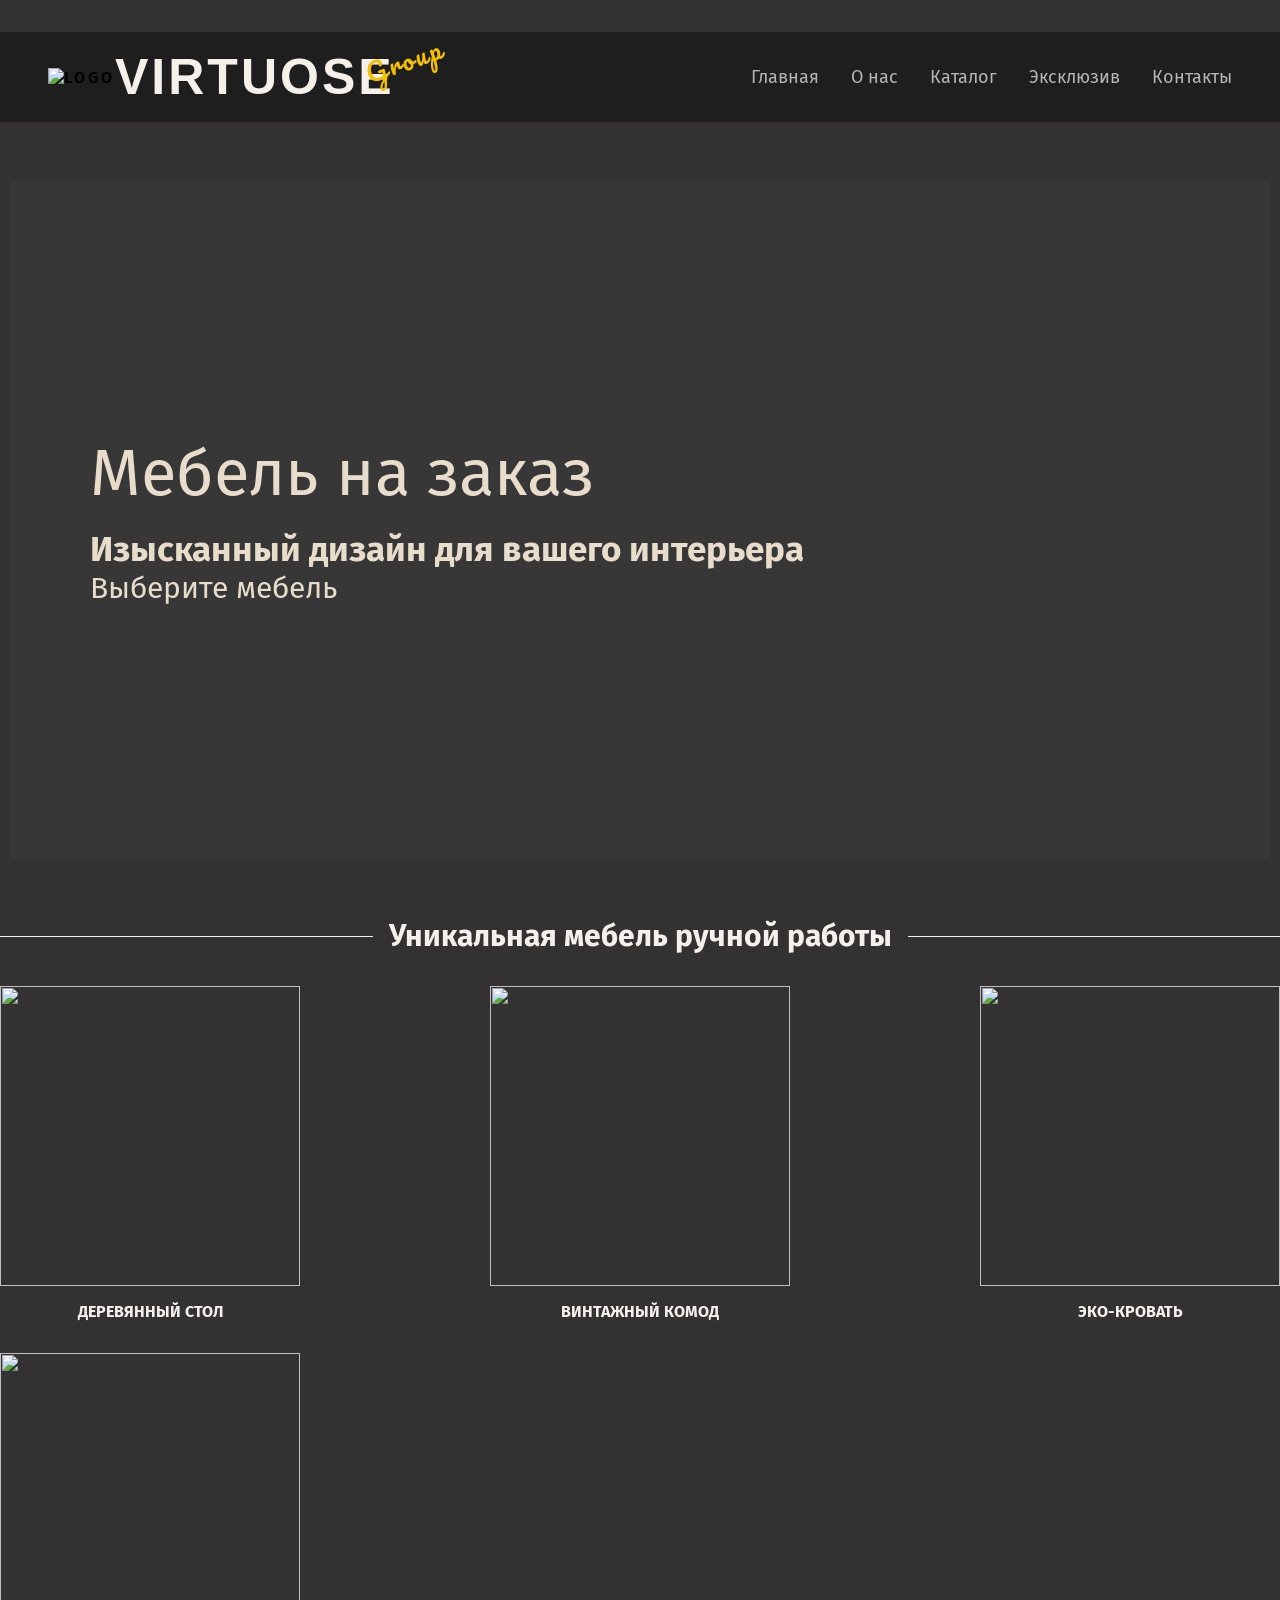
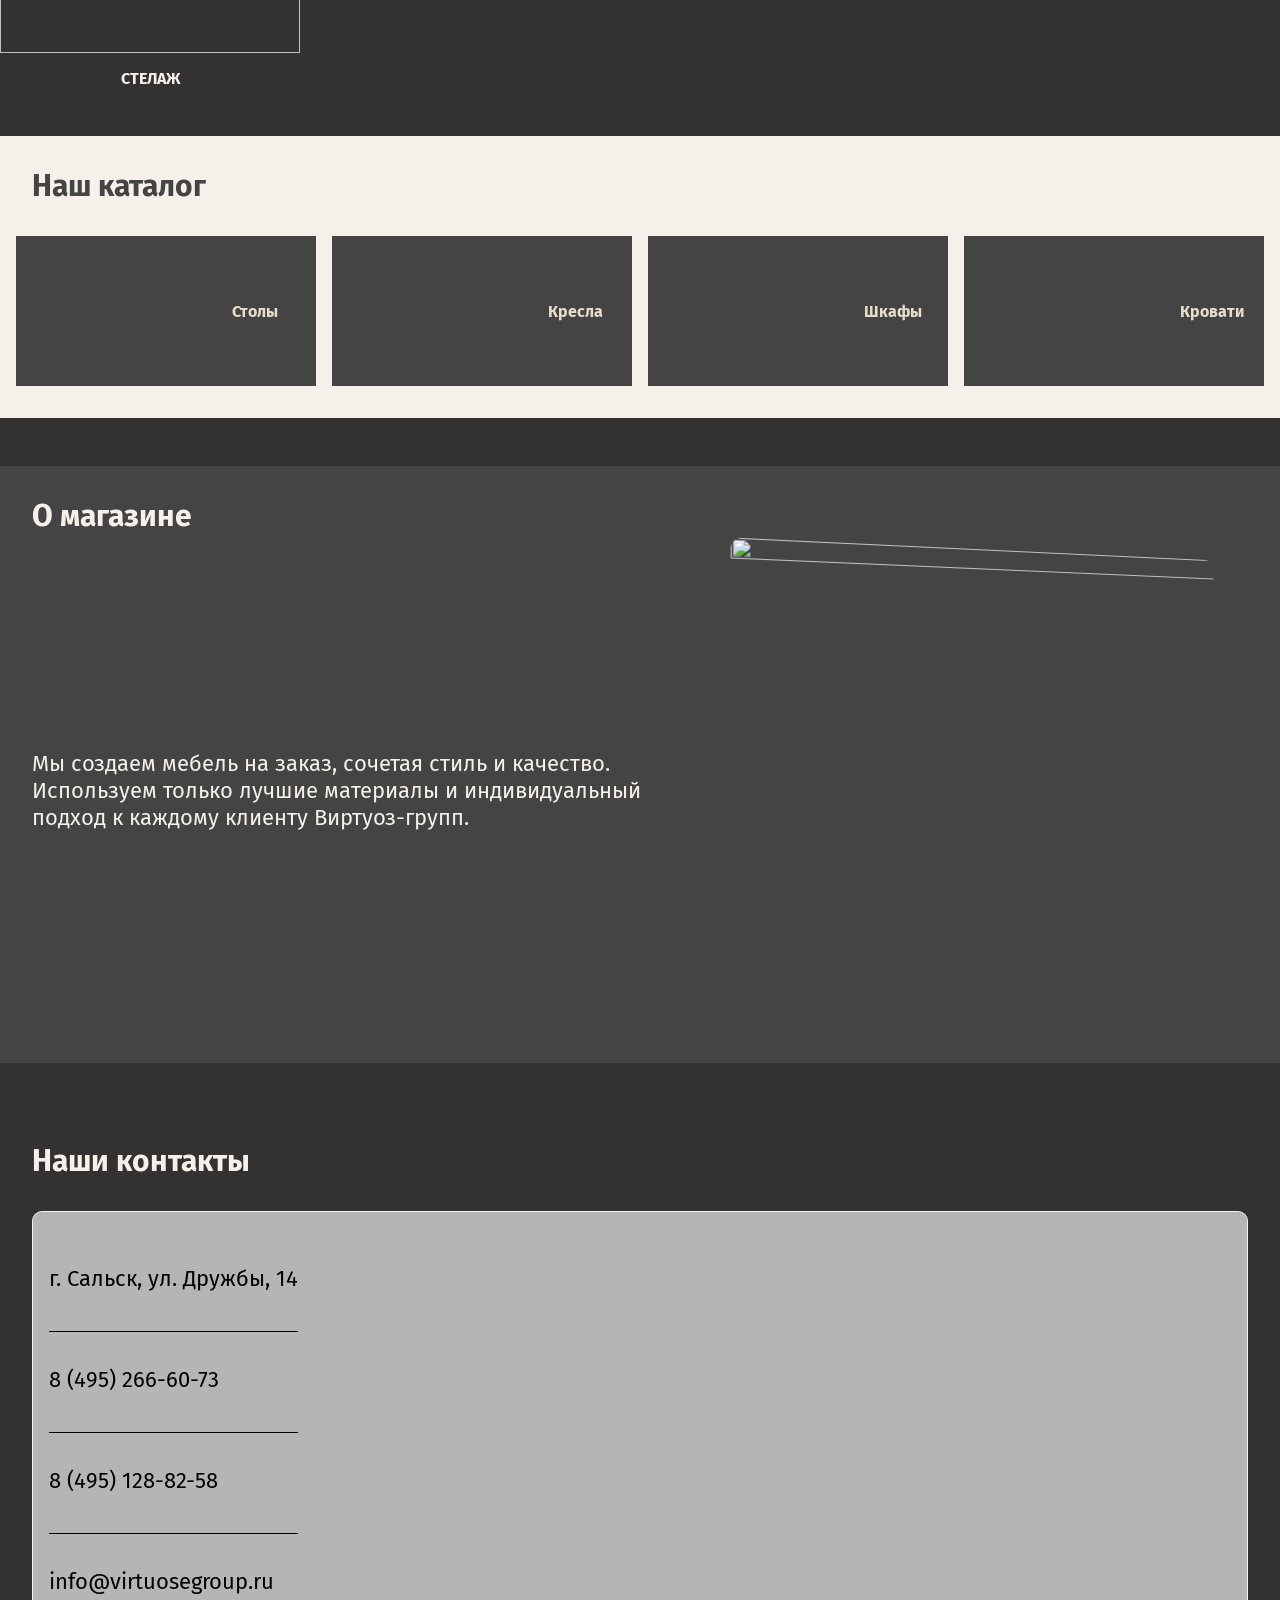
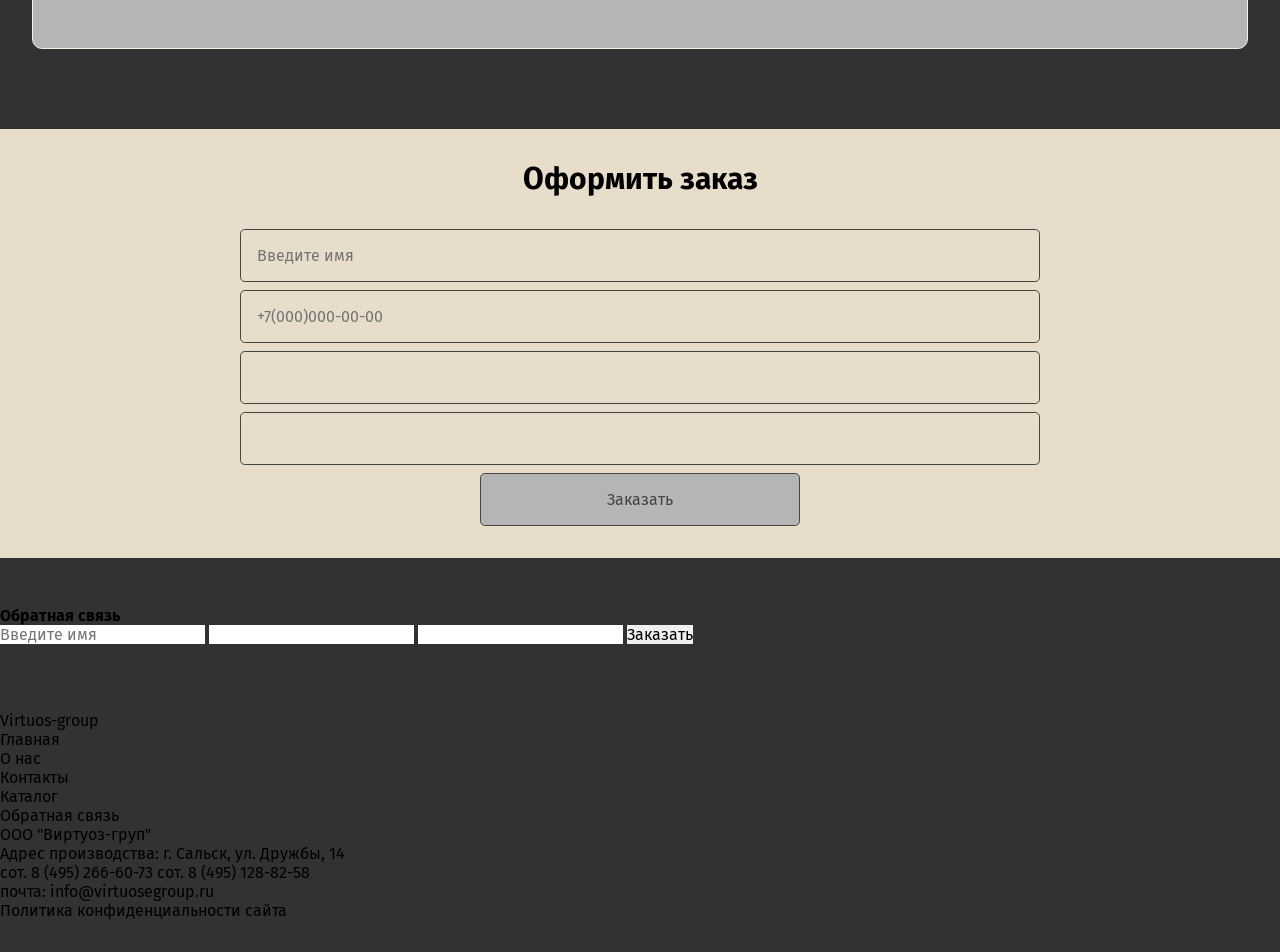
==== index.html @ 3ce0ae12 "first commit" ====
<!DOCTYPE html>
<html lang="ru">
<head>
  <meta charset="UTF-8" />
  <meta name="viewport" content="width=device-width, initial-scale=1.0" />
  <meta name="description" content="">
  <meta name="keywords" content="">
  <link rel="stylesheet" href="./style.css">
  <title>Виртуоз — мебель ручной работы</title>
</head>
<body>
  <div class="container">
    <header class="header">
      <a href="" class="header__logo"><img src="./image/logo (1).svg" alt="logo" class="header__logo--picture">Virtuose</a>
      <nav class="header__navigation">
        <li class="header__navigation--item"><a href="" class="header__navigation--link">Главная</a></li>
        <li class="header__navigation--item"><a href="" class="header__navigation--link">О нас</a></li>
        <li class="header__navigation--item"><a href="" class="header__navigation--link">Каталог</a></li>
        <li class="header__navigation--item"><a href="" class="header__navigation--link">Эксклюзив</a></li>
        <li class="header__navigation--item"><a href="" class="header__navigation--link">Контакты</a></li>
      </nav>
    </header>
    <main class="main">
      <section class="cover">
        <p class="cover__title">Мебель на заказ</p>
        <h1 class="cover__description">Изысканный дизайн для вашего интерьера</h1>
        <a href="" class="cover__button">Выберите мебель</a>
      </section>
      <section class="exclusive">
        <h1 class="exclusive__title">Уникальная мебель ручной работы</h1>
        <ul class="exclusive__content">
          <li class="exclusive__item">
            <img src="./image/Wooden table.jpg" alt="" class="exclusive__image">
            <h3 class="exclusive__description">Деревянный стол</h3>
          </li>
          <li class="exclusive__item">
            <img src="./image/dresser.jpg" alt="" class="exclusive__image">
            <h3 class="exclusive__description">Винтажный комод</h3>
          </li>
          <li class="exclusive__item">
            <img src="./image/bed.jpeg" alt="" class="exclusive__image">
            <h3 class="exclusive__description">Эко-кровать</h3>
          </li>
          <li class="exclusive__item">
            <img src="./image/rack.jpg" alt="" class="exclusive__image">
            <h3 class="exclusive__description">Стелаж</h3>
          </li>
        </ul>
      </section>
      <section class="catalog">
        <h2 class="catalog__title">Наш каталог</h2>
        <ul class="catalog__content">
          <li class="catalog__item">
            <img src="./image/table__bn.png" alt="">
            <h3 class="catalog__name" id="catalog__table">Столы</h3>
          </li>
          <li class="catalog__item">
            <img src="./image/armchair.png" alt="">
            <h3 class="catalog__name" id="catalog__kreslo">Кресла</h3>
          </li>
          <li class="catalog__item">
            <img src="./image/closet.png" alt="">
            <h3 class="catalog__name" id="catalog__shkaf">Шкафы</h3>
          </li>
          <li class="catalog__item">
            <img src="./image/bed__bn.png" alt="">
            <h3 class="catalog__name" id="catalog__bed">Кровати</h3>
          </li>
        </ul>
      </section>
      <section class="about">
        <h2 class="about__title">О магазине</h2>
        <div class="about__content">
          <p class="about__description">Мы создаем мебель на заказ, сочетая стиль и качество. Используем только лучшие материалы и индивидуальный подход к каждому клиенту Виртуоз-групп. </p>
          <img src="./image/cover__background.png" alt="" class="about__picture">  
        </div>
      </section>
      <section class="contacts">
        <h2 class="contacts__title">Наши контакты</h2>
        <div class="contacts__content">
          <div class="contacts__info">
            <p class="city">г. Сальск, ул. Дружбы, 14</p>
            <p class="f__number">8 (495) 266-60-73</p>
            <p class="s__number">8 (495) 128-82-58</p>
            <p class="email">info@virtuosegroup.ru</p>
          </div>
          <div class="contacts__map">
            <iframe src="https://yandex.ru/map-widget/v1/?um=constructor%3A5ed092db387ffd789fb53aecba98acf716bde3943d612df9912a5f10859b7bef&amp;source=constructor" width="600" height="400" frameborder="0"></iframe>
          </div>
        </div>
      </section>
      <section class="order">
        <h2 class="order__title">Оформить заказ</h2>
        <div class="order__content">
          <form name="" for="order" action="https://api.web3forms.com/submit" class="order__form" data-target="" method="POST">

            <input type="hidden" name="access_key" value="c7d4936d-9f30-47e5-af12-fcbf75e64cc6">

            <input type="text" class="order__name" placeholder="Введите имя" required>
            <label for="text" class="order__name--label">Введите имя</label>

            <input type="text" class="order__number" name="order" id="phone" placeholder="+7(000)000-00-00" required>
            
            <input type="datetime" class="order__data" placeholder="" required>
    
            <input type="text" class="order__comment" required>
            
            <button class="order__push">Заказать</button>
          </form>
        </div>
      </section>
      <section class="callback">
        <h2 class="callback__title">Обратная связь</h2>
        <div class="callback__content">
          <form name="callback" class="callback__form" data-target="" method="POST">
            <input type="text" class="callback__name" placeholder="Введите имя">
            <input type="text" class="callback__number">
            <input type="text" class="callback__text">
            <button class="callback__push">Заказать</button>
          </form>
        </div>
      </section>
    </main>
    <footer class="footer">
      <ul class="footer__content">
        <li class="footer__logo">
          <img src="" alt="" class="footer__logo--picture">
          <p class="footer__logo--text">Virtuos-group</p>
        </li>
        <li class="footer__navigation">
          <ul class="footer__navigation--list">
            <li class="footer__navigation--item"><a href="" class="footer__navigation--link">Главная</a></li>
            <li class="footer__navigation--item"><a href="" class="footer__navigation--link">О нас</a></li>
            <li class="footer__navigation--item"><a href="" class="footer__navigation--link">Контакты</a></li>
            <li class="footer__navigation--item"><a href="" class="footer__navigation--link">Каталог</a></li>
            <li class="footer__navigation--item"><a href="" class="footer__navigation--link">Обратная связь</a></li>
          </ul>
        </li>
        <li class="footer__info">
          <p class="footer__ooo">ООО "Виртуоз-груп"</p>
          <p class="footer__adres">Адрес производства: г. Сальск, ул. Дружбы, 14</p>
        </li>
        <li class="footer__contacts">
          <a href="" class="footer__f-number">сот. 8 (495) 266-60-73</a>
          <a href="" class="footer__s-number">сот. 8 (495) 128-82-58</a>
          <p class="footer__email">почта: info@virtuosegroup.ru</p>
        </li>
      </ul>
    </footer>
    <a href="./policy.html" class="policy">Политика конфиденциальности сайта</a>
  </div>
  <script src="./app.js"></script>
</body>
</html>
---- style.css ----
@import url('https://fonts.googleapis.com/css2?family=Montserrat:ital,wght@0,100..900;1,100..900&family=Oswald:wght@200..700&family=Playwrite+US+Trad+Guides&family=Source+Code+Pro:ital,wght@0,200..900;1,200..900&family=Space+Mono:ital,wght@0,400;0,700;1,400;1,700&family=Work+Sans:ital,wght@0,100..900;1,100..900&display=swap');

@import url('https://fonts.googleapis.com/css2?family=Fira+Sans:ital,wght@0,100;0,200;0,300;0,400;0,500;0,600;0,700;0,800;0,900;1,100;1,200;1,300;1,400;1,500;1,600;1,700;1,800;1,900&family=Montserrat:ital,wght@0,100..900;1,100..900&family=Oswald:wght@200..700&family=Playwrite+US+Trad+Guides&family=Source+Code+Pro:ital,wght@0,200..900;1,200..900&family=Space+Mono:ital,wght@0,400;0,700;1,400;1,700&family=Work+Sans:ital,wght@0,100..900;1,100..900&display=swap');

@import url('https://fonts.googleapis.com/css2?family=Fira+Sans:ital,wght@0,100;0,200;0,300;0,400;0,500;0,600;0,700;0,800;0,900;1,100;1,200;1,300;1,400;1,500;1,600;1,700;1,800;1,900&family=Montserrat:ital,wght@0,100..900;1,100..900&family=Oswald:wght@200..700&family=Pacifico&family=Playwrite+US+Trad+Guides&family=Source+Code+Pro:ital,wght@0,200..900;1,200..900&family=Space+Mono:ital,wght@0,400;0,700;1,400;1,700&family=Work+Sans:ital,wght@0,100..900;1,100..900&display=swap');

:root {
  --beige: #e8dccb;
  --light-beige: #f5f0ea;
  --gray: #b5b5b5;
  --dark-gray: #444;
  --black: #000;
  --white: #fff;
  --description: 16px;
  --f-title: 30px;
  --s-title: 22px;
  
}

*, *::after, *::before {
  box-sizing: border-box;
  padding: 0;
  margin: 0;
  font-size: 16px;
  font-family: "Fira Sans", sans-serif;
  border: none;
  border-radius: none;
  outline: none;
  text-decoration: none;
  color: var(--black);
  list-style-type: none;
}

body {
  background: #333132;
  position: relative;
}

.container {
  max-width: 1300px;
  margin: 0 auto;
  padding: 2rem 0;
}

.header {
  background: #1E1E1F;
  padding: 1rem 3rem;
  display: flex;
  flex-direction: row;
  justify-content: space-between;
  align-items: center;
}

.header__logo {
  display: flex;
  align-items: center;
  font-family: "Monserrat", sans-serif;
  font-size: 50px;
  color: var(--light-beige);
  font-weight: 600;
  text-transform: uppercase;
  position: relative;
  letter-spacing: 3px;
}

.header__logo::after {
  content: 'Group';
  color: #f4bf00;
  font-family: "Pacifico", sans-serif;
  text-transform: none;
  font-weight: 300;
  font-size: 25px;
  position: absolute;
  top: -10px;
  right: -50px;
  transform: rotate(-20deg);
}

.header__navigation {
  display: flex;
  flex-direction: row;
  column-gap: 2rem;

  && > li > a {
    font-size: 18px;
    color: var(--gray);
    transition: .3s;
    align-items: center;
    display: flex;
    flex-direction: column;
  
    &&::after {
    content: '';
    background: var(--light-beige);
    width: 0px;
    height: 1px;
    transition: .3s;
  }

  }

}



.header__navigation > li > a:hover{
  color: var(--light-beige);

  &&::after {
    content: "";
    width: 120%;
  }

}

.cover {
  background: url(./image/cover__background.png);
  background-repeat: no-repeat;
  background-size: cover;
  padding: 3rem 5rem;
  height: 700px;
  border: 10px solid #333132;
  justify-content: center;
  display: flex;
  flex-direction: column;
  position: relative;
}

.cover::after {
  content: '';
  background: #44444459;
  width: 100%;
  height: 100%;
  position: absolute;
  left: 0;
  top: 0;
  z-index: 0;  
} 

.cover__title {
  font-size: 65px;
  margin-bottom: 1rem;
  color: #e8dccb;
  z-index: 1;
}

.cover__description {
  font-size: 35px;
  color: #e8dccb;
  z-index: 1;
}

.cover__button {
  font-size: 30px;
  color: #e8dccb;
  z-index: 1;
}

section {
  margin: 3rem 0;
}

.exclusive {
  display: flex;
  flex-direction: column;
  align-items: center;
  gap: 2rem;
}

.exclusive__title {
  font-size: var(--f-title);
  color: var(--light-beige);
  align-items: center;
  display: flex;
  background: #333132;
  padding: 0 1rem;
}

.exclusive__title::after {
  content: '';
  width: 100%;
  height: 1px;
  background: var(--light-beige);
  position: absolute;
  z-index: -1;
  left: 0;
}

.exclusive__content {
  display: flex;
  flex-direction: row;
  gap: 2rem;
  justify-content: space-between;
  flex-wrap: wrap;
}

.exclusive__item {
  display: flex;
  flex-direction: column;
  align-items: center;
  
}

.exclusive__item {
  width: 300px;
}

.exclusive__image {
  width: 100%;
  height: 300px;
  margin-bottom: 1rem;
}

.exclusive__description {
  color: var(--light-beige);
  text-transform: uppercase;
}

.catalog {
  display: flex;
  flex-direction: column;
  gap: 2rem;
  background: var(--light-beige);
  padding: 2rem 1rem;
}

.catalog__title {
  font-size: var(--f-title);
  color: var(--dark-gray);
  align-items: center;
  display: flex;
  padding: 0 1rem;
}

.catalog__content {
  display: flex;
  flex-direction: row;
  justify-content: space-between;
  align-items: center;
}

.catalog__item {
  width: 300px;
  background: var(--dark-gray);
  height: 150px;
  align-items: center;
  display: flex;
  padding: 1rem;
  position: relative;
  && > h3 {
    color: var(--beige);
  }
}

.catalog__item:nth-child(1) > img, .catalog__item:nth-child(2) > img, .catalog__item:nth-child(3) > img, .catalog__item:nth-child(4) > img  {
  width: 200px; 
}

.about {
  display: flex;
  flex-direction: column;
  gap: 1rem;
  background: var(--dark-gray);
  padding: 2rem;
}

.about__title {
  font-size: var(--f-title);
  color: var(--light-beige);
}

.about__content {
  display: flex;
  flex-direction: row;
  gap: 2rem;
  align-items: center;

  && > p {
    color: var(--light-beige);
    font-size: var(--s-title);
  }
}

.contacts {
  padding: 2rem;
}

.contacts__title {
  font-size: var(--f-title);
  color: var(--light-beige);
  margin-bottom: 2rem;
}

.contacts__content {
  display: flex;
  flex-direction: row;
  justify-content: space-between;
  background: var(--gray);
  border: 1px solid var(--light-beige);
  border-radius: 10px;
  padding: 1rem;
}

.contacts__info {
  display: flex;
  flex-direction: column;
  justify-content: space-around;
  && > p {
    font-size: var(--s-title);
    position: relative;
  }

  && > p:nth-child(1):after, && > p:nth-child(2):after, && > p:nth-child(3):after {
    content: '';
    width: 100%;
    height: 1px;
    position: absolute;
    z-index: 1;
    background: var(--black);
    bottom: -40px;
    left: 0;
  }
}


.about__picture {
  --f: .05; /* коэффициент параллакса (чем меньше, тем лучше) */
  --r: 10px; /* радиус */
  
  --_f: calc(100%*var(--f)/(1 + var(--f)));
  --_a: calc(90deg*var(--f));
  width: 100%; /* размер изображения */
  aspect-ratio: calc(1 + var(--f));
  object-fit: cover;
  clip-path: inset(0 var(--_f) 0 0 round var(--r));
  transform: perspective(400px) var(--_t,rotateY(var(--_a)));
  transition: .5s;
  cursor: pointer;
}

.about__picture:hover {
    clip-path: inset(0 0 0 var(--_f) round var(--r));
  --_t: translateX(calc(-1*var(--_f))) rotateY(calc(-1*var(--_a)))
}

.order {
  background: var(--beige);
  padding: 2rem 1rem;
  display: flex;
  flex-direction: column;
  align-items: center;
  gap: 2rem;
}

.order__title {
  font-size: var(--f-title);
}

.order__form {
  display: flex;
  flex-direction: column;
  align-items: center;
  gap: .5rem;
  position: relative;

  && > input {
    padding: 1rem;
    width: 50rem;
    border: 1px solid var(--dark-gray);
    border-radius: .3rem;
    background: none;
    transition: .3s;
  }

  && > .order__name {
    position: relative;
  }

  && > .order__name--label {
    position: absolute;
    left: -50rem;
    top: -20px;
    transition: .3s;
  }

   && > .order__name::placeholder {
    transition: .3s;
   } 

  && > .order__name:focus::placeholder {
    opacity: 0;
  }

  && > .order__name:focus + .order__name--label {
    left: 10px;
  }

  && > select {
    padding: 1rem;
    width: 50rem;
    border: 1px solid var(--dark-gray);
    border-radius: .3rem;
    background: none;
  }

  && > .order__push {
    padding: 1rem;
    width: 20rem;
    border: 1px solid var(--dark-gray);
    border-radius: .3rem;
    background: var(--gray);
    transition: .3s;
    color: var(--dark-gray);
  }

  .order__push:hover {
    background: var(--light-beige);
    color: var(--black);
  }

}
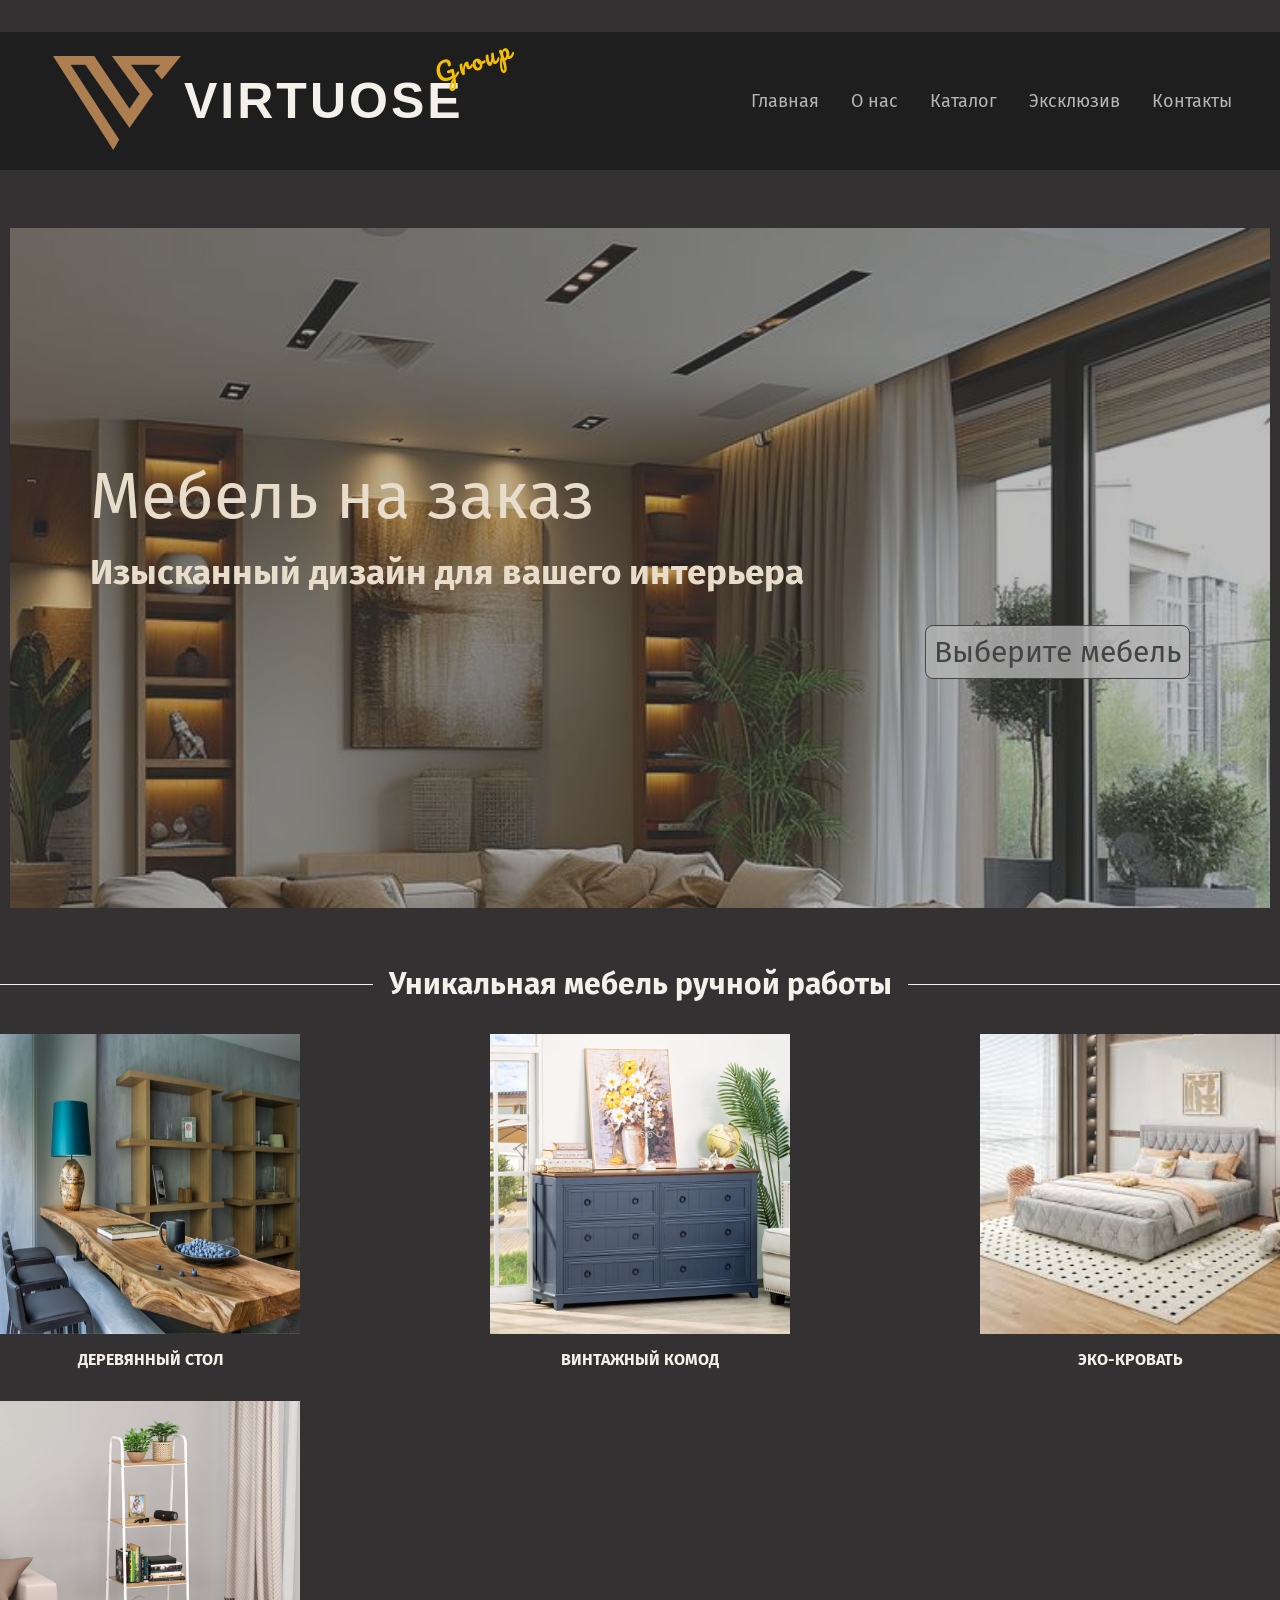
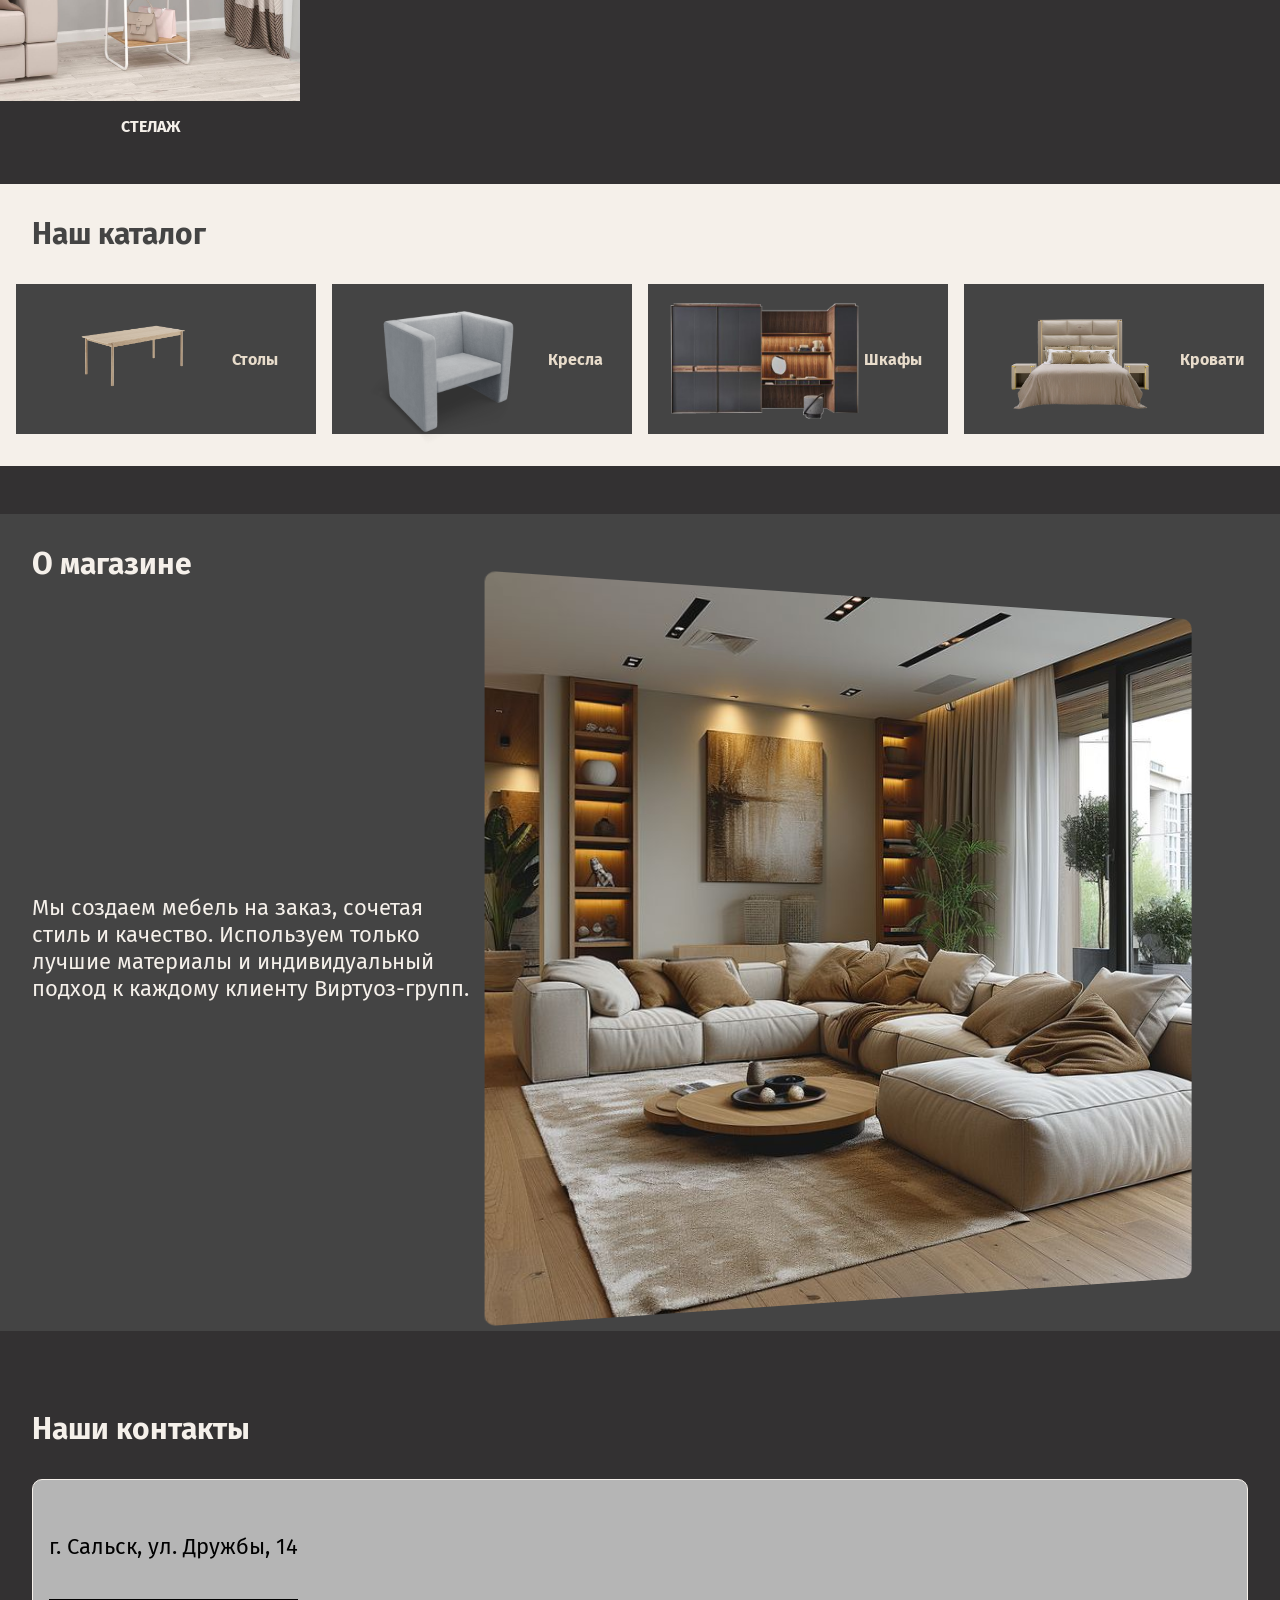
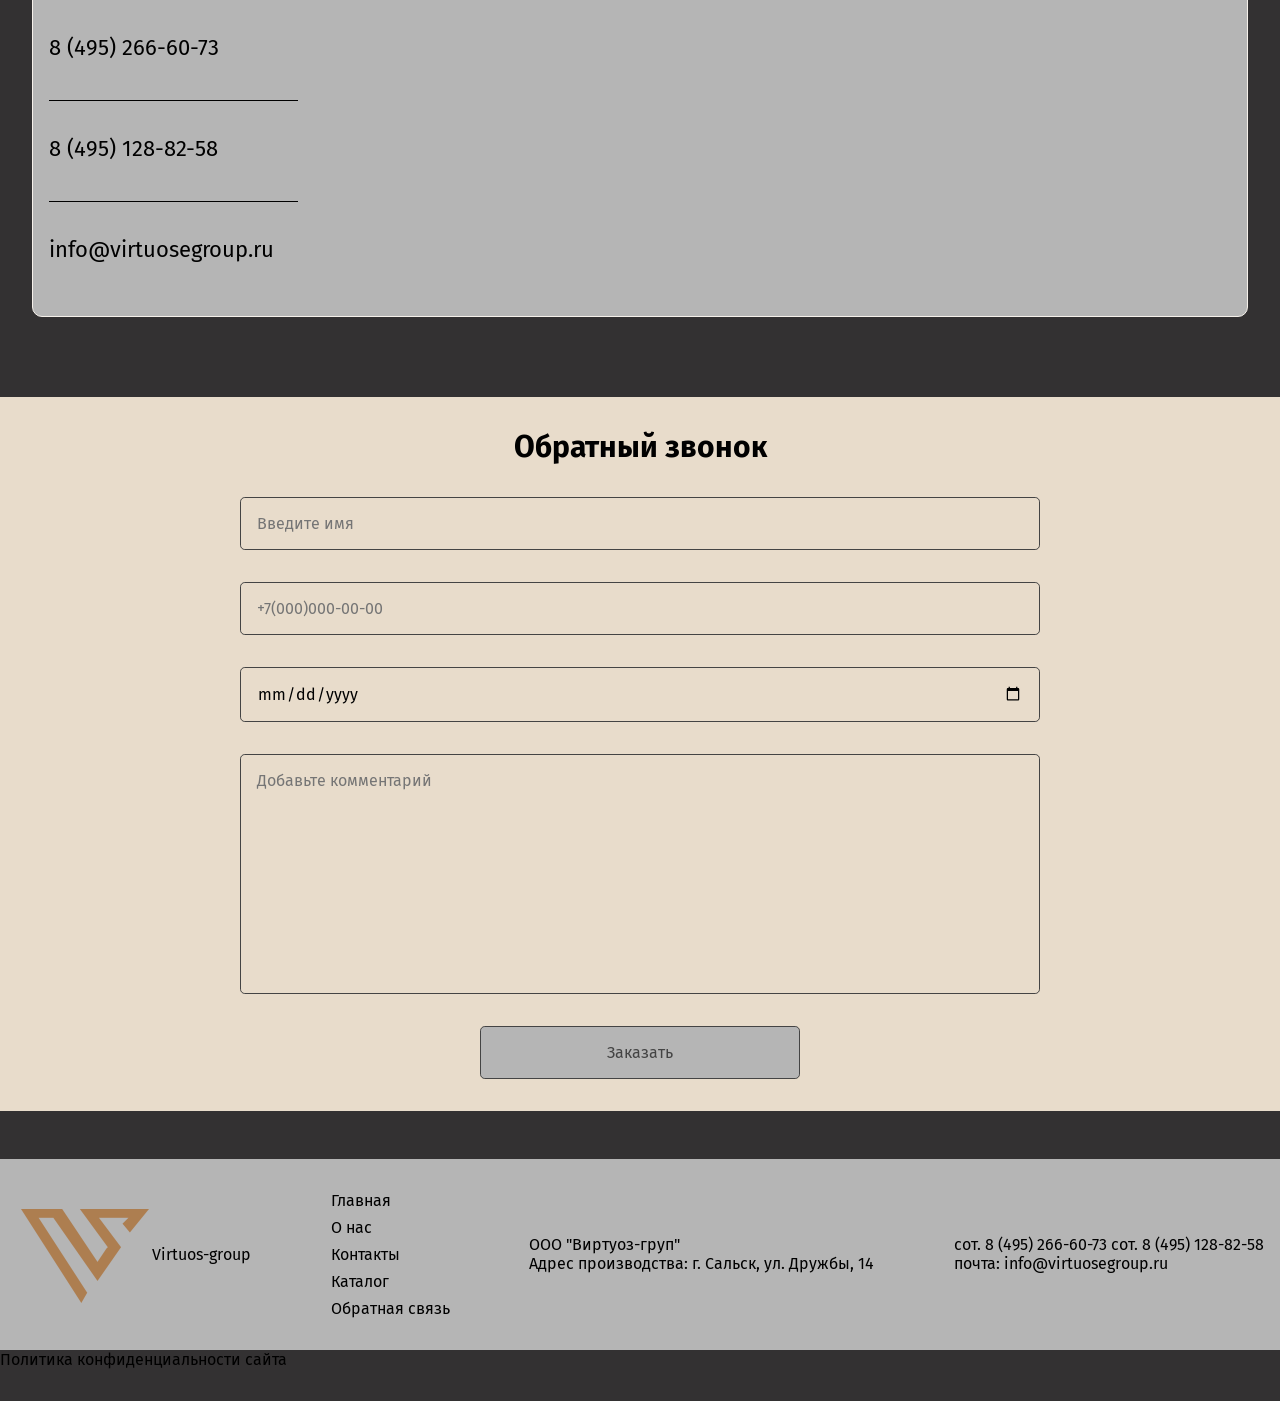
==== commit 97802415: "add js function, styles for modal window and paralas element on board. Add modal window in container" ====
--- a/index.html
+++ b/index.html
@@ -13,69 +13,69 @@
     <header class="header">
       <a href="" class="header__logo"><img src="./image/logo (1).svg" alt="logo" class="header__logo--picture">Virtuose</a>
       <nav class="header__navigation">
-        <li class="header__navigation--item"><a href="" class="header__navigation--link">Главная</a></li>
-        <li class="header__navigation--item"><a href="" class="header__navigation--link">О нас</a></li>
-        <li class="header__navigation--item"><a href="" class="header__navigation--link">Каталог</a></li>
-        <li class="header__navigation--item"><a href="" class="header__navigation--link">Эксклюзив</a></li>
-        <li class="header__navigation--item"><a href="" class="header__navigation--link">Контакты</a></li>
+        <li class="header__navigation--item"><a href="/" class="header__navigation--link">Главная</a></li>
+        <li class="header__navigation--item"><a href="#about" class="header__navigation--link">О нас</a></li>
+        <li class="header__navigation--item"><a href="#catalog" class="header__navigation--link">Каталог</a></li>
+        <li class="header__navigation--item"><a href="#exclusive" class="header__navigation--link">Эксклюзив</a></li>
+        <li class="header__navigation--item"><a href="#contacts" class="header__navigation--link">Контакты</a></li>
       </nav>
     </header>
     <main class="main">
-      <section class="cover">
+      <section class="cover" id="cover">
         <p class="cover__title">Мебель на заказ</p>
         <h1 class="cover__description">Изысканный дизайн для вашего интерьера</h1>
-        <a href="" class="cover__button">Выберите мебель</a>
+        <a href="#catalog" class="cover__button">Выберите мебель</a>
       </section>
-      <section class="exclusive">
+      <section class="exclusive" id="exclusive">
         <h1 class="exclusive__title">Уникальная мебель ручной работы</h1>
         <ul class="exclusive__content">
-          <li class="exclusive__item">
+          <li class="exclusive__item" id="exTable">
             <img src="./image/Wooden table.jpg" alt="" class="exclusive__image">
             <h3 class="exclusive__description">Деревянный стол</h3>
           </li>
-          <li class="exclusive__item">
+          <li class="exclusive__item"id="exDresser">
             <img src="./image/dresser.jpg" alt="" class="exclusive__image">
             <h3 class="exclusive__description">Винтажный комод</h3>
           </li>
-          <li class="exclusive__item">
+          <li class="exclusive__item" id="exBed">
             <img src="./image/bed.jpeg" alt="" class="exclusive__image">
             <h3 class="exclusive__description">Эко-кровать</h3>
           </li>
-          <li class="exclusive__item">
+          <li class="exclusive__item" id="exRack">
             <img src="./image/rack.jpg" alt="" class="exclusive__image">
             <h3 class="exclusive__description">Стелаж</h3>
           </li>
         </ul>
       </section>
-      <section class="catalog">
+      <section class="catalog" id="catalog">
         <h2 class="catalog__title">Наш каталог</h2>
         <ul class="catalog__content">
-          <li class="catalog__item">
+          <li class="catalog__item" id="catalog__table">
             <img src="./image/table__bn.png" alt="">
             <h3 class="catalog__name" id="catalog__table">Столы</h3>
           </li>
-          <li class="catalog__item">
+          <li class="catalog__item" id="catalog__armchair">
             <img src="./image/armchair.png" alt="">
             <h3 class="catalog__name" id="catalog__kreslo">Кресла</h3>
           </li>
-          <li class="catalog__item">
+          <li class="catalog__item" id="catalog__cabinets">
             <img src="./image/closet.png" alt="">
             <h3 class="catalog__name" id="catalog__shkaf">Шкафы</h3>
           </li>
-          <li class="catalog__item">
+          <li class="catalog__item" id="catalog__bed">
             <img src="./image/bed__bn.png" alt="">
             <h3 class="catalog__name" id="catalog__bed">Кровати</h3>
           </li>
         </ul>
       </section>
-      <section class="about">
+      <section class="about" id="about">
         <h2 class="about__title">О магазине</h2>
         <div class="about__content">
           <p class="about__description">Мы создаем мебель на заказ, сочетая стиль и качество. Используем только лучшие материалы и индивидуальный подход к каждому клиенту Виртуоз-групп. </p>
           <img src="./image/cover__background.png" alt="" class="about__picture">  
         </div>
       </section>
-      <section class="contacts">
+      <section class="contacts" id="contacts">
         <h2 class="contacts__title">Наши контакты</h2>
         <div class="contacts__content">
           <div class="contacts__info">
@@ -90,33 +90,25 @@
         </div>
       </section>
       <section class="order">
-        <h2 class="order__title">Оформить заказ</h2>
+        <h2 class="order__title">Обратный звонок</h2>
         <div class="order__content">
           <form name="" for="order" action="https://api.web3forms.com/submit" class="order__form" data-target="" method="POST">
 
             <input type="hidden" name="access_key" value="c7d4936d-9f30-47e5-af12-fcbf75e64cc6">
 
-            <input type="text" class="order__name" placeholder="Введите имя" required>
-            <label for="text" class="order__name--label">Введите имя</label>
+            <input type="text" id="user__name" class="order__name" placeholder="Введите имя" required>
+            <label for="user__name" class="order__name--label">Введите имя</label>
 
             <input type="text" class="order__number" name="order" id="phone" placeholder="+7(000)000-00-00" required>
+            <label for="phone" class="order__number--label">Телефон</label>
             
-            <input type="datetime" class="order__data" placeholder="" required>
-    
-            <input type="text" class="order__comment" required>
+            <input type="date" id="user__date" class="order__date" required>
+            <label for="user__date" class="order__date--label">Выберите дату</label>
+
+            <textarea type="text" id="user__comment" class="order__comment" placeholder="Добавьте комментарий"  required></textarea>
+            <label for="user__comment" class="order__comment--label">Добавьте комментарий</label>
             
             <button class="order__push">Заказать</button>
-          </form>
-        </div>
-      </section>
-      <section class="callback">
-        <h2 class="callback__title">Обратная связь</h2>
-        <div class="callback__content">
-          <form name="callback" class="callback__form" data-target="" method="POST">
-            <input type="text" class="callback__name" placeholder="Введите имя">
-            <input type="text" class="callback__number">
-            <input type="text" class="callback__text">
-            <button class="callback__push">Заказать</button>
           </form>
         </div>
       </section>
@@ -124,7 +116,7 @@
     <footer class="footer">
       <ul class="footer__content">
         <li class="footer__logo">
-          <img src="" alt="" class="footer__logo--picture">
+          <img src="./image/logo (1).svg" alt="" class="footer__logo--picture">
           <p class="footer__logo--text">Virtuos-group</p>
         </li>
         <li class="footer__navigation">
--- a/style.css
+++ b/style.css
@@ -34,6 +34,10 @@
 body {
   background: #333132;
   position: relative;
+}
+
+textarea {
+  resize: none;
 }
 
 .container {
@@ -360,7 +364,7 @@
   display: flex;
   flex-direction: column;
   align-items: center;
-  gap: .5rem;
+  gap: 2rem;
   position: relative;
 
   && > input {
@@ -389,6 +393,7 @@
 
   && > .order__name:focus::placeholder {
     opacity: 0;
+    transition: .3s;
   }
 
   && > .order__name:focus + .order__name--label {
@@ -416,6 +421,170 @@
   .order__push:hover {
     background: var(--light-beige);
     color: var(--black);
-  }
-
-}
+    cursor: pointer;
+  }
+
+}
+
+.cover__button {
+  align-self: end;
+  margin-top: 2rem;
+  background: #b5b5b5cc;
+  color: var(--dark-gray);
+  padding: .5rem;
+  border: 1px solid var(--dark-gray);
+  border-radius: .5rem;
+  transition: .3s;
+}
+
+.cover__button:hover {
+  color: var(--black);
+  background: #b5b5b5;
+}
+
+.order__number {
+  position: relative;
+}
+
+.order__number--label {
+  position: absolute;
+  top: 4.1rem;
+  left: -50rem;
+  transition: .3s;
+}
+
+.order__number:focus + .order__number--label {
+  left: 10px;
+}
+
+.order__date--label {
+  position: absolute;
+  top: 9.3rem;
+  left: -50rem;
+  transition: .3s;
+}
+
+.order__date:focus + .order__date--label {
+  left: 10px;
+}
+
+.order__comment {
+  width: 100%;
+  height: 15rem;
+  padding: 1rem;
+  border: 1px solid var(--dark-gray);
+  border-radius: .3rem;
+  background: none;
+  transition: .3s;
+}
+
+.order__comment--label {
+  position: absolute;
+  top: 14.6rem;
+  left: -50rem;
+  transition: .3s;
+}
+
+.order__comment:focus + .order__comment--label {
+  left: 10px;
+}
+
+footer {
+  width: 100%;
+  background: var(--gray);
+}
+
+.footer__content {
+  display: flex;
+  justify-content: space-between;
+  align-items: center;
+  padding: 2rem 1rem;
+}
+
+.footer__logo {
+  display: flex;
+  align-items: center;
+}
+
+.footer__navigation--list {
+  display: flex;
+  flex-direction: column;
+  gap: .5rem;
+}
+
+.modalBackground {
+  width: 100%;
+  height: 100vh;
+  position: fixed;
+  top: 0;
+  left: 0;
+  background: #3331328e;
+  display: flex;
+  justify-content: center;
+  align-items: center;
+  z-index: 3000;
+  backdrop-filter: blur(10px);
+  transition: .3s
+}
+
+.modalClose {
+  width: 2rem;
+  height: 2rem;
+  background: rgba(255, 255, 255, 0.351);
+  position: absolute;
+  border-radius: 2px;
+  top: 3rem;
+  right: 8rem;
+  display: flex;
+  align-items: center;
+  justify-content: center;
+}
+
+.modalClose > div {
+  width: 1.5rem;
+  height: 2px;
+  border-radius: 2px;
+  position: absolute;
+  transform: rotate(90deg);
+  background: #000;
+  transition: .3s;
+}
+
+.modalClose:hover {
+  cursor: pointer;
+  && > .close__f{
+    transform: rotate(45deg);
+  }
+  && > .close__s {
+    transform: rotate(-45deg);
+  }
+}
+
+.modalWindow {
+  background: var(--beige);
+  width: 80%;
+  height: 80%;
+  border: solid 10px var(--beige);
+  border-radius: 1rem;
+  padding: 1rem;
+  overflow: hidden;
+  overflow-y: auto;
+}
+
+.modalContent {
+  display: flex;
+  flex-wrap: wrap;
+  row-gap: 2rem;
+  justify-content: space-between;
+}
+
+.modalItem {
+  display: flex;
+  flex-direction: column;
+  width: 300px;
+}
+
+.noactive {
+  display: none;
+}
+
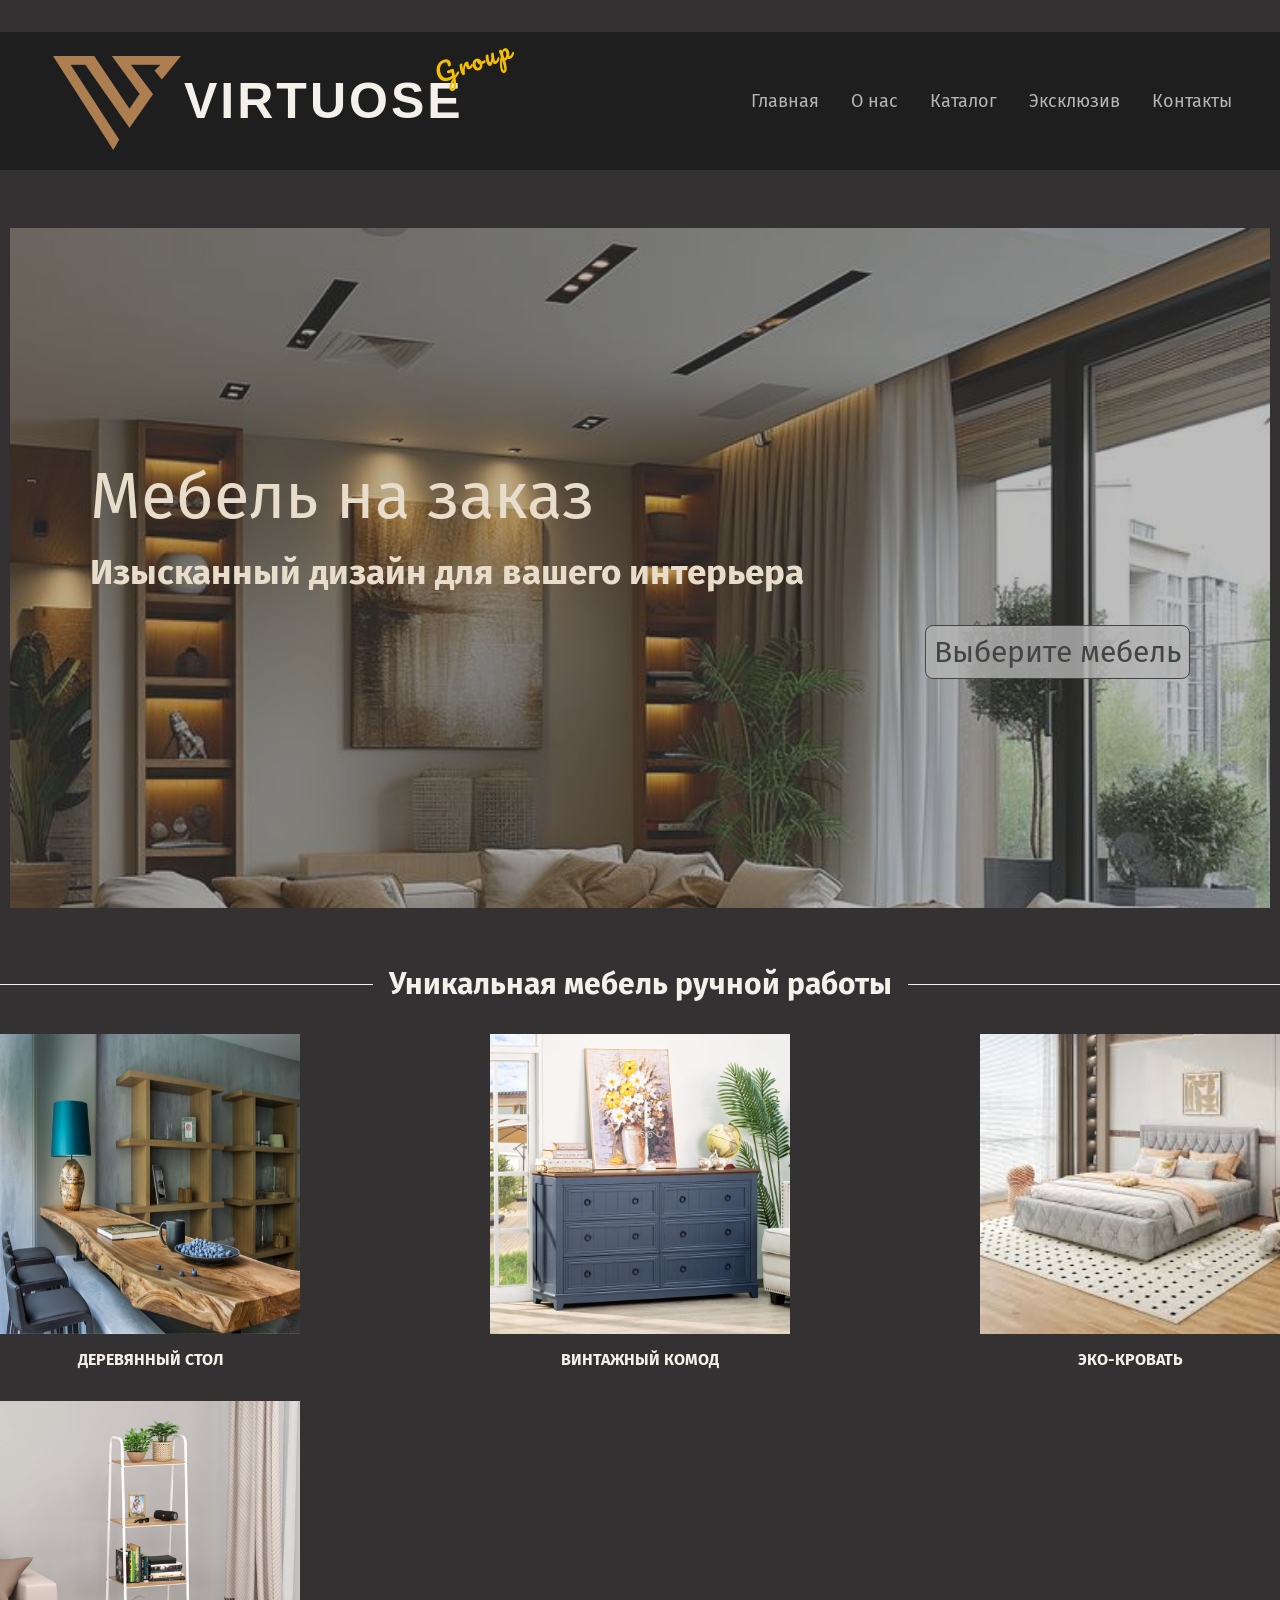
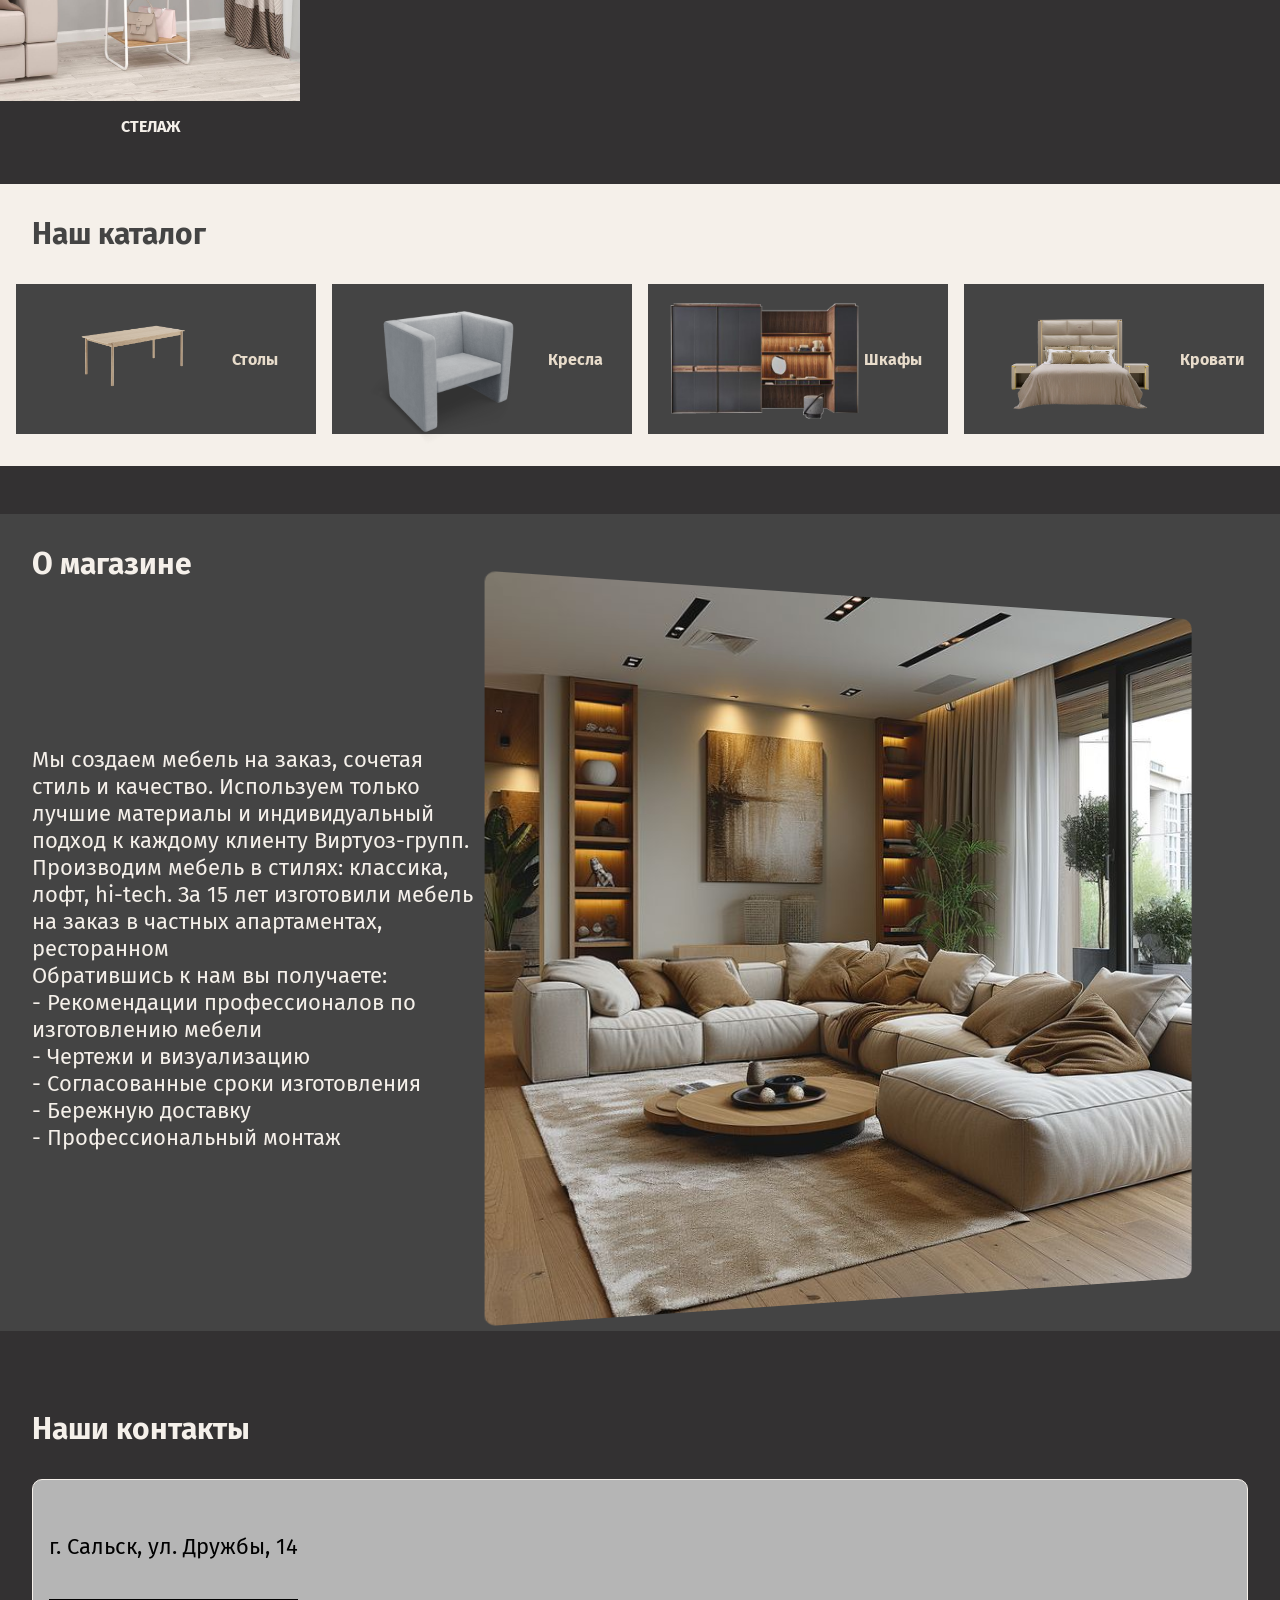
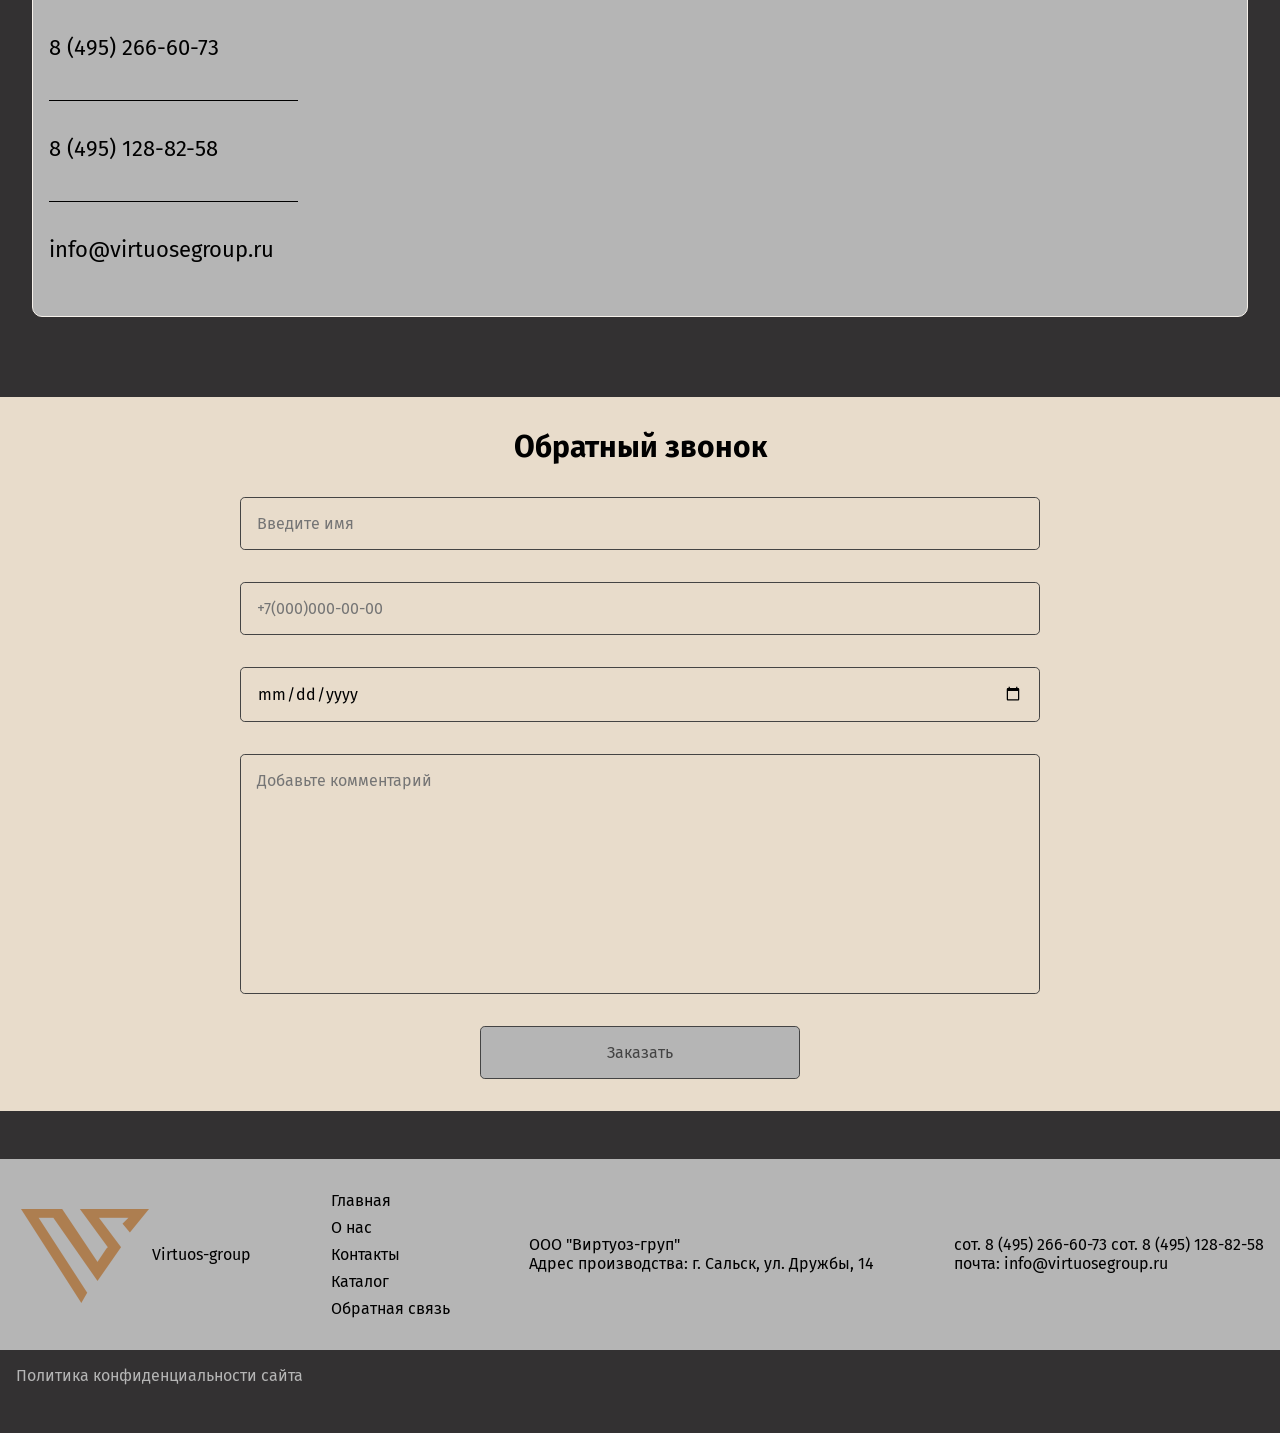
==== commit 5ebcb8c6: "add policy and style" ====
--- a/index.html
+++ b/index.html
@@ -33,7 +33,7 @@
             <img src="./image/Wooden table.jpg" alt="" class="exclusive__image">
             <h3 class="exclusive__description">Деревянный стол</h3>
           </li>
-          <li class="exclusive__item"id="exDresser">
+          <li class="exclusive__item" id="exDresser">
             <img src="./image/dresser.jpg" alt="" class="exclusive__image">
             <h3 class="exclusive__description">Винтажный комод</h3>
           </li>
@@ -71,7 +71,24 @@
       <section class="about" id="about">
         <h2 class="about__title">О магазине</h2>
         <div class="about__content">
-          <p class="about__description">Мы создаем мебель на заказ, сочетая стиль и качество. Используем только лучшие материалы и индивидуальный подход к каждому клиенту Виртуоз-групп. </p>
+          <p class="about__description">Мы создаем мебель на заказ, сочетая стиль и качество. Используем только лучшие материалы и индивидуальный подход к каждому клиенту Виртуоз-групп.
+            <br>
+            							Производим мебель в стилях: классика, лофт, hi-tech. За 15 лет изготовили мебель на заказ в частных апартаментах, ресторанном
+            <br>
+             Обратившись к нам вы получаете:
+            <br>
+            - Рекомендации профессионалов по изготовлению мебели
+						<br>
+            - Чертежи и визуализацию
+						<br>
+            - Согласованные сроки изготовления
+						<br>
+            - Бережную доставку
+						<br>
+            - Профессиональный монтаж
+						<br>
+            
+          </p>
           <img src="./image/cover__background.png" alt="" class="about__picture">  
         </div>
       </section>
@@ -89,7 +106,7 @@
           </div>
         </div>
       </section>
-      <section class="order">
+      <section class="order" id="callback">
         <h2 class="order__title">Обратный звонок</h2>
         <div class="order__content">
           <form name="" for="order" action="https://api.web3forms.com/submit" class="order__form" data-target="" method="POST">
@@ -121,11 +138,11 @@
         </li>
         <li class="footer__navigation">
           <ul class="footer__navigation--list">
-            <li class="footer__navigation--item"><a href="" class="footer__navigation--link">Главная</a></li>
-            <li class="footer__navigation--item"><a href="" class="footer__navigation--link">О нас</a></li>
-            <li class="footer__navigation--item"><a href="" class="footer__navigation--link">Контакты</a></li>
-            <li class="footer__navigation--item"><a href="" class="footer__navigation--link">Каталог</a></li>
-            <li class="footer__navigation--item"><a href="" class="footer__navigation--link">Обратная связь</a></li>
+            <li class="footer__navigation--item"><a href="/" class="footer__navigation--link">Главная</a></li>
+            <li class="footer__navigation--item"><a href="#about" class="footer__navigation--link">О нас</a></li>
+            <li class="footer__navigation--item"><a href="#contacts" class="footer__navigation--link">Контакты</a></li>
+            <li class="footer__navigation--item"><a href="#catalog" class="footer__navigation--link">Каталог</a></li>
+            <li class="footer__navigation--item"><a href="#callback" class="footer__navigation--link">Обратная связь</a></li>
           </ul>
         </li>
         <li class="footer__info">
@@ -140,6 +157,17 @@
       </ul>
     </footer>
     <a href="./policy.html" class="policy">Политика конфиденциальности сайта</a>
+    <div class="modalBackground">
+      <div class="modalWindow">
+        <div class="modalClose">
+          <div class="close__f"></div>
+          <div class="close__s"></div>
+        </div>
+        <h2 class="modalTitle"></h2>
+        <div class="modalContent"> 
+        </div>
+      </div>
+    </div>
   </div>
   <script src="./app.js"></script>
 </body>
--- a/style.css
+++ b/style.css
@@ -519,12 +519,13 @@
   top: 0;
   left: 0;
   background: #3331328e;
-  display: flex;
+  display: none;
   justify-content: center;
   align-items: center;
   z-index: 3000;
   backdrop-filter: blur(10px);
   transition: .3s
+
 }
 
 .modalClose {
@@ -582,9 +583,48 @@
   display: flex;
   flex-direction: column;
   width: 300px;
-}
-
-.noactive {
-  display: none;
-}
-
+  && > img {
+    margin-bottom: 1rem;
+    border: solid 1px var(--dark-gray);
+    border-radius: 1rem;
+    box-shadow: #000 0px 0px 10px 1px;
+  }
+  && > h3 {
+    font-size: 20px;
+    font-weight: 400;
+  }
+  && > span {
+    font-size: 25px;
+    font-weight: 300;
+    margin-bottom: 1rem;
+  }
+}
+
+.policy {
+  display: block;
+  width: 300px;
+  margin: 0 auto;
+  color: var(--gray);
+  margin: 1rem;
+  transition: .3s;
+}
+
+.policy__title {
+  color: var(--light-beige);
+  font-size: 40px;
+  margin: 1rem;
+  font-weight: 200;
+}
+
+.policy:hover {
+  color: var(--beige);
+}
+
+.policy__list {
+  color: var(--beige);
+  margin: 2rem;
+}
+
+.policy__item {
+  color: var(--beige);
+}
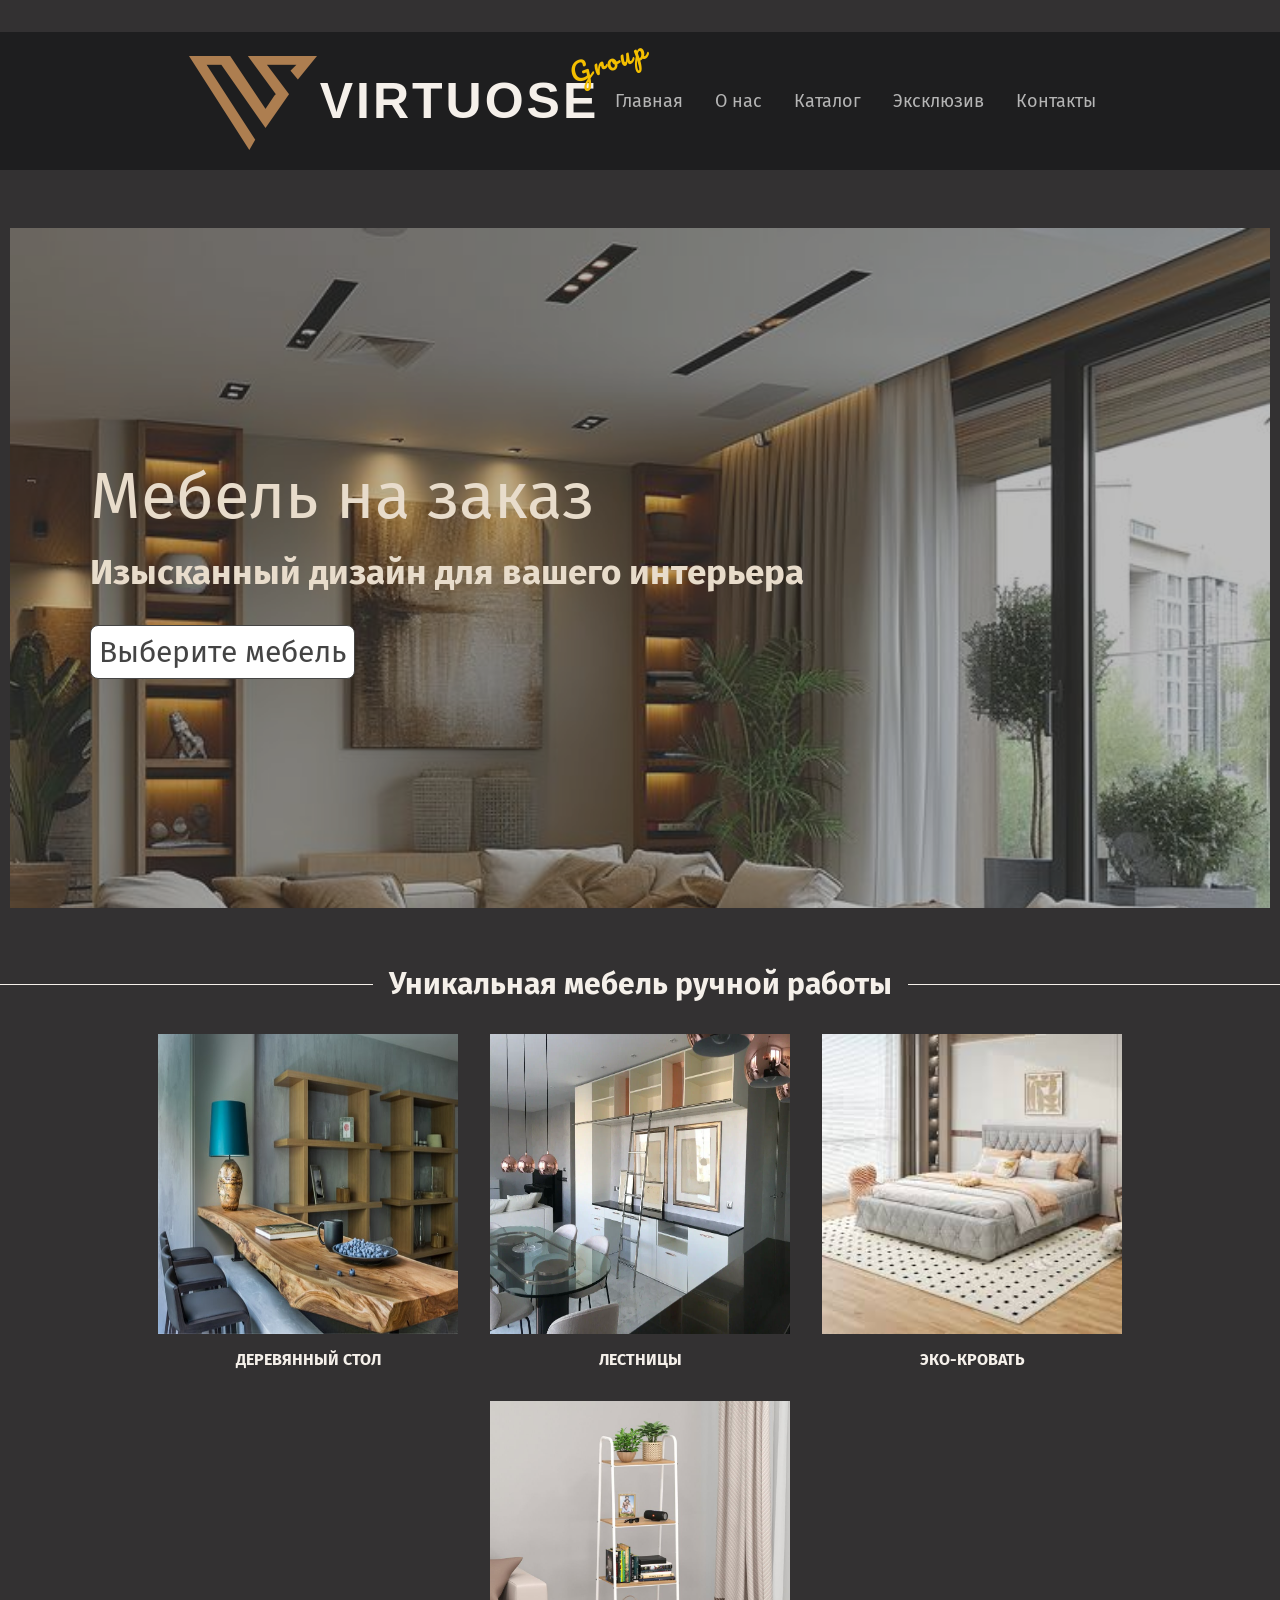
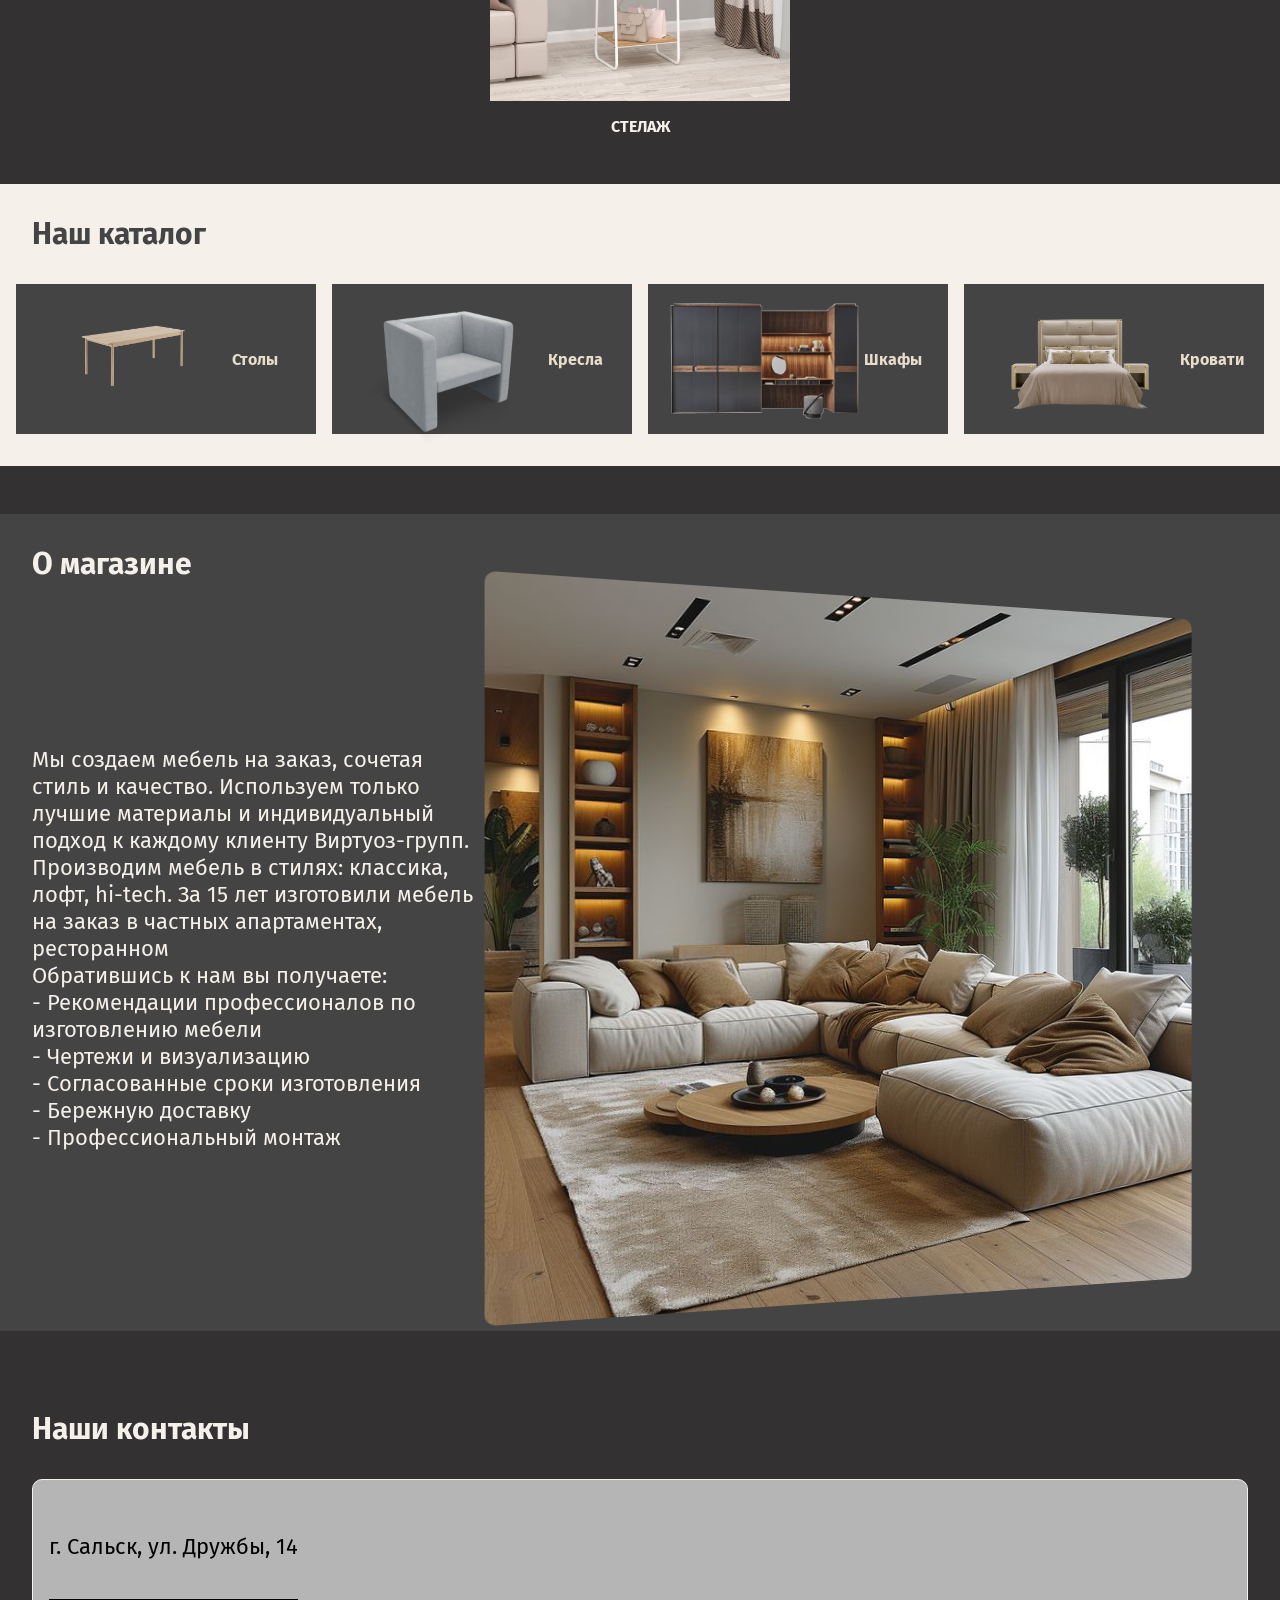
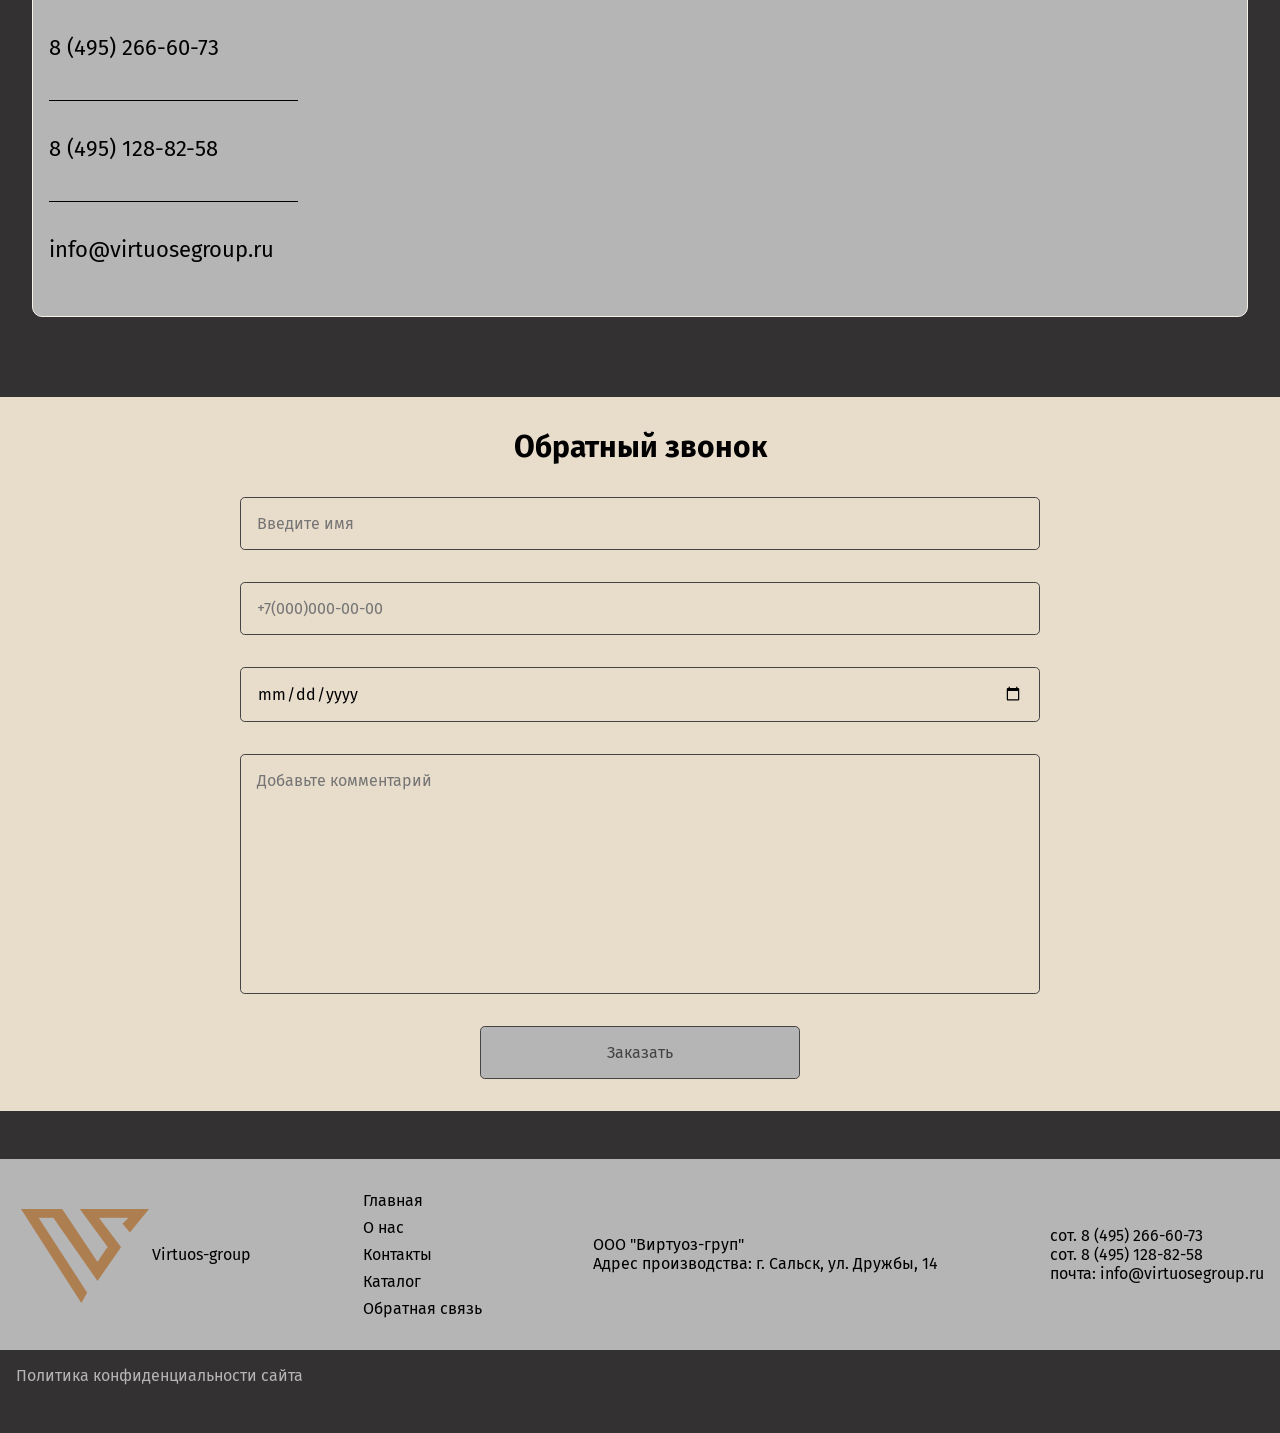
==== commit 30bead47: "finish commit" ====
--- a/index.html
+++ b/index.html
@@ -34,8 +34,8 @@
             <h3 class="exclusive__description">Деревянный стол</h3>
           </li>
           <li class="exclusive__item" id="exDresser">
-            <img src="./image/dresser.jpg" alt="" class="exclusive__image">
-            <h3 class="exclusive__description">Винтажный комод</h3>
+            <img src="./image/labber1.jpg" alt="" class="exclusive__image">
+            <h3 class="exclusive__description">Лестницы</h3>
           </li>
           <li class="exclusive__item" id="exBed">
             <img src="./image/bed.jpeg" alt="" class="exclusive__image">
--- a/style.css
+++ b/style.css
@@ -427,9 +427,9 @@
 }
 
 .cover__button {
-  align-self: end;
+  align-self: start;
   margin-top: 2rem;
-  background: #b5b5b5cc;
+  background: #fff;
   color: var(--dark-gray);
   padding: .5rem;
   border: 1px solid var(--dark-gray);
@@ -627,4 +627,173 @@
 
 .policy__item {
   color: var(--beige);
-}+}
+
+@media (max-width: 1300px) {
+  .catalog__content {
+    flex-wrap: wrap;
+    justify-content: center;
+    gap: 1rem;
+  }
+
+  .exclusive__content {
+    flex-wrap: wrap;
+    justify-content: center;
+  }
+
+  .footer__content {
+    gap: 1rem;
+  }
+
+  .about__picture {
+    width: 80%;
+  }
+
+  .footer__contacts {
+    display: flex;
+    flex-direction: column;
+  }
+
+  .header {
+    gap: 1rem;
+    flex-wrap: wrap;
+    justify-content: center;
+  }
+
+  .modalContent {
+    justify-content: center;
+    gap: 2rem;
+  }
+}
+
+@media (max-width:925px) {
+  .contacts__content {
+    flex-wrap: wrap;
+    justify-content: center;
+    gap: 2rem;
+  }
+
+  .contacts__info {
+    gap: .7rem;
+  }
+
+  .about__content {
+    flex-wrap: wrap;
+    justify-content: center;
+  }
+
+  form > input, textarea {
+    display: block;
+    width: 150% !important;
+  }
+
+  .body {
+
+  }
+}
+
+@media (max-width: 690px) {
+  .footer__content {
+    flex-direction: column;
+    flex-flow: column-reverse;
+  }
+
+  .footer__contacts {
+    align-items: center;
+  }
+
+  .footer__navigation--list {
+    flex-direction: row;
+  }
+
+  iframe {
+    width: 100%;
+    height: 300px;
+  }
+  
+  .header__logo::after {
+    top: 0;
+    left: 7rem;
+    width: fit-content;
+    height: fit-content;
+  }
+
+  .cover__title {
+    font-size: 40px;
+    text-align: center;
+  }
+
+  .cover__description {
+    font-size: 25px;
+    text-align: center;
+  }
+
+  .cover {
+    display: flex;
+    /* justify-content: center; */
+    align-items: center;
+    flex-direction: column;
+  }
+
+  .cover__button {
+    margin-top: 32px;
+  }
+
+  .about__description {
+    font-size: 16px !important;
+  }
+
+  .header__navigation {
+    gap: .5rem;
+  }
+
+  .close__f {
+    rotate: 45deg;
+  }
+
+  .close__s {
+    rotate: 315deg;
+  }
+
+  .modalClose {
+    top: 3rem;
+    right: 4rem;
+  }
+}
+
+@media (max-width: 500px) {
+  form > input, textarea {
+    width: 100% !important;
+  }
+  
+  .header__logo {
+    font-size: 30px;
+  }
+
+  .header__navigation {
+    flex-direction: column;
+  }
+  
+  .cover__button {
+    font-size: 20px;
+  }
+
+  .footer__adres {
+    text-align: center;
+    font-size: 14px;
+  }
+
+  .footer__navigation--list {
+    flex-direction: column;
+    align-items: center;
+  }
+}
+
+@media (max-width: 362px) {
+  .modalItem {
+    width: 250px !important;
+    
+  }
+}
+
+
